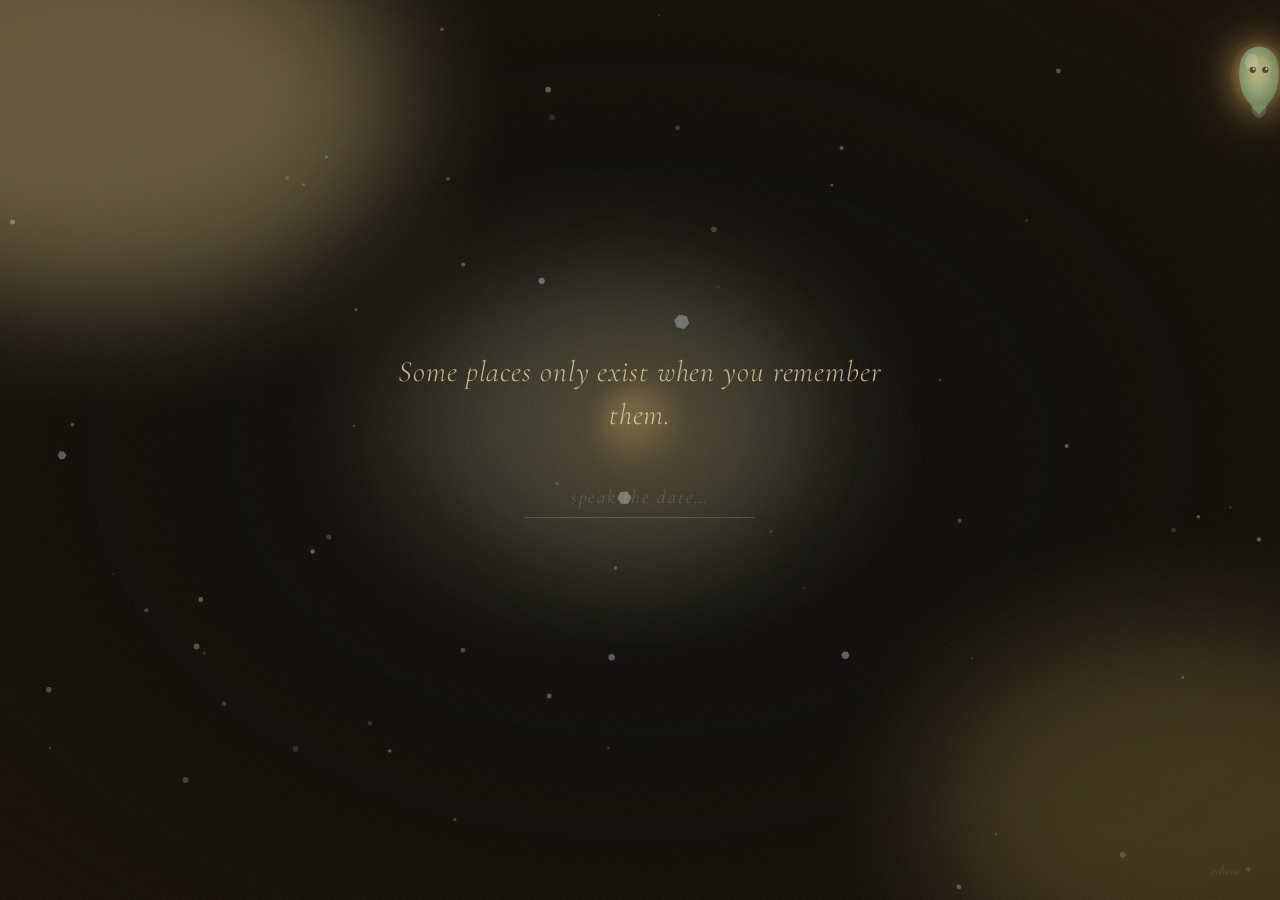
==== index.html @ b871f45c "Add files via upload" ====
<!DOCTYPE html>
<html lang="en">
<head>
  <meta charset="UTF-8">
  <meta name="viewport" content="width=device-width, initial-scale=1.0, viewport-fit=cover">
  <meta name="description" content="Echoes — A living memory gallery for two.">
  <title>Echoes</title>

  <link rel="preconnect" href="https://fonts.googleapis.com">
  <link rel="preconnect" href="https://fonts.gstatic.com" crossorigin>
  <link href="https://fonts.googleapis.com/css2?family=Cormorant+Garamond:ital,wght@0,300;0,400;1,300;1,400&family=DM+Mono:wght@300;400&family=Dancing+Script:wght@400;500&family=Lora:ital@0;1&display=swap" rel="stylesheet">

  <link rel="stylesheet" href="css/base.css">
  <link rel="stylesheet" href="css/animations.css">
  <link rel="stylesheet" href="css/ghost.css">
  <link rel="stylesheet" href="css/themes.css">

  <style>
    .gate-body { background: #0E0D0A; overflow: hidden; }

    /* ─── Central glow ─── */
    .gate-glow {
      position: fixed;
      width: 380px; height: 380px;
      left: 50%; top: 50%;
      transform: translate(-50%, -55%);
      border-radius: 50%;
      background: radial-gradient(
        circle,
        rgba(212, 165, 90, 0.15) 0%,
        rgba(143, 175, 142, 0.07) 45%,
        transparent 70%
      );
      filter: blur(32px);
      animation: gatePulse 4s ease-in-out infinite;
      pointer-events: none;
    }
    .gate-orb {
      position: fixed;
      width: 90px; height: 90px;
      left: 50%; top: 50%;
      transform: translate(-50%, -75%);
      border-radius: 50%;
      background: radial-gradient(
        circle at 40% 35%,
        rgba(245, 200, 120, 0.3),
        rgba(212, 165, 90, 0.1) 55%,
        transparent 75%
      );
      filter: blur(10px);
      animation: gatePulse 3s ease-in-out infinite;
      animation-delay: 0.6s;
      pointer-events: none;
    }

    /* ─── Layout ─── */
    .gate-main {
      position: relative;
      z-index: 10;
      display: flex;
      flex-direction: column;
      align-items: center;
      justify-content: center;
      min-height: 100vh;
      text-align: center;
      padding: 40px 32px;
      gap: 0;
    }

    /* ─── Return banner ─── */
    .return-banner {
      font-family: var(--font-mono);
      font-size: 10px;
      letter-spacing: 0.18em;
      text-transform: uppercase;
      color: rgba(143, 175, 142, 0.38);
      margin-bottom: 18px;
      animation: taglineFadeIn 2s ease 0.4s both;
    }

    /* ─── Tagline ─── */
    .gate-tagline {
      font-family: var(--font-display);
      font-size: clamp(1.05rem, 3.5vw, 1.85rem);
      font-weight: 300;
      font-style: italic;
      color: rgba(237, 217, 163, 0.8);
      letter-spacing: 0.02em;
      line-height: 1.45;
      max-width: 500px;
      animation: taglineFadeIn 2.2s cubic-bezier(0.25, 0.46, 0.45, 0.94) 0.7s both;
      text-shadow: 0 0 48px rgba(212, 165, 90, 0.18);
    }

    /* ─── Password input ─── */
    .gate-password-wrap {
      margin-top: 38px;
      display: flex;
      flex-direction: column;
      align-items: center;
      gap: 10px;
      animation: btnEnter 1.3s ease 1.9s both;
    }

    .gate-password {
      font-family: var(--font-display);
      font-size: clamp(1rem, 2.6vw, 1.2rem);
      font-style: italic;
      font-weight: 300;
      color: rgba(237, 217, 163, 0.85);
      background: transparent;
      border: none;
      border-bottom: 1px solid rgba(143, 175, 142, 0.28);
      outline: none;
      padding: 10px 6px 8px;
      width: 230px;
      text-align: center;
      letter-spacing: 0.18em;
      transition: border-color 0.4s ease;
      caret-color: rgba(212, 165, 90, 0.75);
    }
    .gate-password::placeholder {
      color: rgba(143, 175, 142, 0.35);
      font-style: italic;
      letter-spacing: 0.1em;
    }
    .gate-password:focus {
      border-bottom-color: rgba(143, 175, 142, 0.6);
    }
    .gate-password.is-error {
      border-bottom-color: rgba(190, 80, 80, 0.5);
      animation: inputShake 0.45s ease both;
    }

    .gate-wrong-msg {
      font-family: var(--font-ghost);
      font-size: 0.95rem;
      color: rgba(190, 90, 90, 0.72);
      opacity: 0;
      min-height: 1.4em;
      transition: opacity 0.35s ease;
      pointer-events: none;
      font-style: italic;
    }
    .gate-wrong-msg.is-visible { opacity: 1; }

    /* ─── Enter button ─── */
    .gate-enter {
      margin-top: 44px;
      font-family: var(--font-display);
      font-size: clamp(0.9rem, 2.2vw, 1.1rem);
      font-style: italic;
      font-weight: 300;
      color: rgba(143, 175, 142, 0.68);
      letter-spacing: 0.22em;
      text-transform: lowercase;
      background: none;
      border: 1px solid rgba(143, 175, 142, 0.18);
      cursor: none;
      padding: 14px 34px;
      border-radius: 50px;
      transition:
        color 0.4s ease,
        border-color 0.4s ease,
        background 0.4s ease,
        transform 0.4s cubic-bezier(0.175, 0.885, 0.32, 1.275),
        box-shadow 0.4s ease;
      animation: btnEnter 1.5s ease 2.1s both;
      position: relative;
      overflow: hidden;
    }
    .gate-enter::before {
      content: '';
      position: absolute;
      inset: 0;
      border-radius: inherit;
      background: radial-gradient(
        circle at var(--mx, 50%) var(--my, 50%),
        rgba(143, 175, 142, 0.1), transparent 70%
      );
      opacity: 0;
      transition: opacity 0.3s ease;
    }
    .gate-enter:hover::before { opacity: 1; }
    .gate-enter:hover {
      color: rgba(143, 175, 142, 0.92);
      border-color: rgba(143, 175, 142, 0.42);
      background: rgba(143, 175, 142, 0.06);
      transform: translateY(-3px) scale(1.03);
      box-shadow:
        0 8px 32px rgba(143, 175, 142, 0.1),
        0 0 0 1px rgba(143, 175, 142, 0.14);
    }
    .gate-enter:active { transform: translateY(-1px) scale(0.99); }

    /* ─── Gallery peek ghosts ─── */
    .gallery-peek {
      position: fixed;
      inset: 0;
      z-index: 3;
      pointer-events: none;
      opacity: 0;
      transition: opacity 0.9s ease;
    }
    .gallery-peek.is-visible { opacity: 1; }
    .peek-ghost {
      position: absolute;
      border-radius: 10px;
      background: rgba(251, 245, 230, 0.035);
      border: 1px solid rgba(255, 252, 245, 0.05);
      backdrop-filter: blur(3px);
      -webkit-backdrop-filter: blur(3px);
      animation: lumiFloat 7s ease-in-out infinite;
    }
    .peek-ghost:nth-child(1) { top:12vh; left:6vw;  width:100px; height:118px; animation-delay:0s; }
    .peek-ghost:nth-child(2) { top:52vh; left:72vw; width:138px; height:158px; animation-delay:-2s; }
    .peek-ghost:nth-child(3) { top:22vh; right:13vw; width:112px; height:128px; transform:rotate(3deg); animation-delay:-4s; }
    .peek-ghost:nth-child(4) { bottom:18vh; left:18vw; width:90px; height:106px; transform:rotate(-2deg); animation-delay:-1.2s; }
    .peek-ghost:nth-child(5) { top:40vh; left:40vw; width:125px; height:145px; animation-delay:-3s; }

    /* ─── Signature ─── */
    .gate-signature {
      position: fixed;
      bottom: max(22px, env(safe-area-inset-bottom));
      right: max(26px, env(safe-area-inset-right));
      font-family: var(--font-ghost);
      font-size: 0.82rem;
      color: rgba(143, 175, 142, 0.2);
      z-index: 10;
      pointer-events: none;
      animation: btnEnter 2s ease 3.5s both;
    }

    /* ─── Page flip ─── */
    .page-flip {
      position: fixed;
      inset: 0;
      z-index: 100;
      background: #F5EFE0;
      pointer-events: none;
      opacity: 0;
    }

    /* ─── Shake ─── */
    @keyframes inputShake {
      0%   { transform: translateX(0); }
      15%  { transform: translateX(-7px); }
      30%  { transform: translateX(6px); }
      45%  { transform: translateX(-5px); }
      60%  { transform: translateX(4px); }
      75%  { transform: translateX(-2px); }
      90%  { transform: translateX(2px); }
      100% { transform: translateX(0); }
    }
  </style>
</head>

<body class="gate-body no-select">

  <svg class="svg-filters" xmlns="http://www.w3.org/2000/svg">
    <defs>
      <filter id="wrinkle">
        <feTurbulence type="fractalNoise" baseFrequency="0.02 0.06" numOctaves="3" seed="5" result="noise"/>
        <feDisplacementMap in="SourceGraphic" in2="noise" scale="3" xChannelSelector="R" yChannelSelector="G"/>
      </filter>
    </defs>
  </svg>

  <div id="cursor"></div>
  <div class="grain-overlay" aria-hidden="true"></div>
  <div class="vignette"      aria-hidden="true"></div>

  <div class="fog-container" aria-hidden="true">
    <div class="fog fog-1"></div>
    <div class="fog fog-2"></div>
    <div class="fog fog-3"></div>
  </div>

  <div class="gallery-peek" id="galleryPeek" aria-hidden="true">
    <div class="peek-ghost"></div>
    <div class="peek-ghost"></div>
    <div class="peek-ghost"></div>
    <div class="peek-ghost"></div>
    <div class="peek-ghost"></div>
  </div>

  <div id="lumi-mount"></div>

  <main class="gate-main" role="main">
    <div class="gate-glow" aria-hidden="true"></div>
    <div class="gate-orb"  aria-hidden="true"></div>

    <div class="return-banner" id="returnBanner" style="display:none">you're back.</div>

    <h1 class="gate-tagline" id="gateTagline">
      Some places only exist when you remember them.
    </h1>

    <!-- Shown when NOT authenticated -->
    <div class="gate-password-wrap" id="passwordWrap" style="display:none">
      <input
        type="password"
        class="gate-password"
        id="passwordInput"
        placeholder="speak the date…"
        autocomplete="off"
        spellcheck="false"
        aria-label="Enter the shared password"
      >
      <div class="gate-wrong-msg" id="wrongMsg" aria-live="polite">that's not it.</div>
    </div>

    <!-- Shown when ALREADY authenticated -->
    <button class="gate-enter" id="enterBtn" aria-label="Enter the memory gallery" style="display:none">
      step inside
    </button>
  </main>

  <div class="gate-signature" aria-hidden="true">echoes ✦</div>
  <div class="page-flip" id="pageFlip" aria-hidden="true"></div>

  <script type="module">
    import { isAuthenticated, authenticate } from './js/auth.js';
    import { initCursor }                    from './js/cursor.js';
    import { initTheme }                     from './js/time-theme.js';
    import { initLumi, lumi }                from './js/lumi.js';
    import { initParticles }                 from './js/particles.js';
    import { DRIVE }                         from './js/drive.js';
    import { audioCtrl }                     from './js/audio.js';

    initCursor();
    initTheme();
    initParticles();

    const alreadyAuthed = isAuthenticated();
    const isReturn      = DRIVE.isReturnVisit();

    /* ─── Return visit copy ─── */
    if (isReturn) {
      const banner  = document.getElementById('returnBanner');
      const tagline = document.getElementById('gateTagline');
      if (banner)  banner.style.display = '';
      if (tagline) tagline.textContent   = 'This place kept your memories safe.';
    }

    DRIVE.checkMissedYou().then(missed => {
      if (missed) {
        const tagline = document.getElementById('gateTagline');
        if (tagline) tagline.textContent = 'You were away for a while. Welcome back.';
      }
    });

    /* ─── Lumi ─── */
    initLumi({
      container: document.getElementById('lumi-mount') || document.body,
      isGuest: false,
      isReturn,
      theme: document.body.getAttribute('data-theme') || 'evening'
    });

    /* ─── UI state ─── */
    const enterBtn     = document.getElementById('enterBtn');
    const passwordWrap = document.getElementById('passwordWrap');
    const passwordInput= document.getElementById('passwordInput');
    const wrongMsg     = document.getElementById('wrongMsg');
    const peekEl       = document.getElementById('galleryPeek');

    if (alreadyAuthed) {
      enterBtn.style.display = '';
      wireEnterButton();
    } else {
      passwordWrap.style.display = '';
      setTimeout(() => passwordInput?.focus(), 2300);
    }

    /* ─── Password submit ─── */
    passwordInput?.addEventListener('keydown', async e => {
      if (e.key !== 'Enter' || !passwordInput.value) return;
      e.preventDefault();

      const ok = await authenticate(passwordInput.value);

      if (ok) {
        lumi?.setState('excited');
        doFlip();
      } else {
        passwordInput.classList.remove('is-error');
        void passwordInput.offsetWidth;
        passwordInput.classList.add('is-error');
        passwordInput.value = '';
        wrongMsg.classList.add('is-visible');
        lumi?.setState('startled');
        setTimeout(() => {
          wrongMsg.classList.remove('is-visible');
          passwordInput.classList.remove('is-error');
          lumi?.setState('idle');
        }, 2400);
      }
    });

    /* ─── Enter button (already authed) ─── */
    function wireEnterButton() {
      enterBtn.addEventListener('mouseenter', () => {
        peekEl?.classList.add('is-visible');
        lumi?.setState('guiding');
      });
      enterBtn.addEventListener('mouseleave', () => {
        peekEl?.classList.remove('is-visible');
        lumi?.setState('idle');
      });
      enterBtn.addEventListener('mousemove', e => {
        const r  = enterBtn.getBoundingClientRect();
        enterBtn.style.setProperty('--mx', ((e.clientX - r.left) / r.width  * 100) + '%');
        enterBtn.style.setProperty('--my', ((e.clientY - r.top)  / r.height * 100) + '%');
      });
      enterBtn.addEventListener('click', () => {
        lumi?.setState('excited');
        doFlip();
      });
    }

    document.addEventListener('keydown', e => {
      if (alreadyAuthed && (e.key === 'Enter' || e.key === ' ')) {
        e.preventDefault();
        enterBtn.click();
      }
    });

    /* ─── Page-flip transition ─── */
    function doFlip() {
      DRIVE.markVisited();
      const flip = document.getElementById('pageFlip');
      if (flip) {
        flip.style.transition = 'opacity 0.5s ease';
        flip.style.opacity    = '1';
      }
      setTimeout(() => { window.location.href = 'gallery.html'; }, 480);
    }
  </script>
</body>
</html>
---- css/base.css ----
/* ===================================================
   ECHOES — base.css
   Design system: variables, resets, typography, global
   =================================================== */

@import url('https://fonts.googleapis.com/css2?family=Cormorant+Garamond:ital,wght@0,300;0,400;0,600;1,300;1,400;1,600&family=Lora:ital,wght@0,400;0,500;1,400;1,500&family=Dancing+Script:wght@400;600&family=DM+Mono:wght@300;400&family=Playfair+Display:ital,wght@1,400;1,600&display=swap');

/* ─── CSS Custom Properties ─── */
:root {
  /* Primary Palette */
  --sage:        #8FAF8E;
  --sage-light:  #C5D9C3;
  --sage-dark:   #5A7A59;
  --amber:       #D4A55A;
  --amber-light: #EDD9A3;
  --amber-glow:  #F5C87A;

  /* Atmospheric */
  --fog:         rgba(255, 252, 245, 0.6);
  --ink:         #2C2416;
  --ghost-glow:  rgba(200, 230, 200, 0.35);

  /* Backgrounds */
  --bg-main:     #F5EFE0;
  --bg-deep:     #1A1A14;
  --paper:       #FBF5E6;

  /* Typography scale */
  --font-display:    'Cormorant Garamond', Georgia, serif;
  --font-body:       'Lora', Georgia, serif;
  --font-ghost:      'Dancing Script', cursive;
  --font-mono:       'DM Mono', 'Courier New', monospace;
  --font-accent:     'Playfair Display', Georgia, serif;

  /* Spacing */
  --space-xs:  4px;
  --space-sm:  8px;
  --space-md:  16px;
  --space-lg:  24px;
  --space-xl:  40px;
  --space-2xl: 64px;

  /* Motion */
  --ease-soft:    cubic-bezier(0.25, 0.46, 0.45, 0.94);
  --ease-spring:  cubic-bezier(0.175, 0.885, 0.32, 1.275);
  --ease-ghost:   cubic-bezier(0.4, 0, 0.2, 1);
  --duration-fast: 0.2s;
  --duration-med:  0.5s;
  --duration-slow: 1.2s;

  /* Depth */
  --shadow-soft:  0 4px 24px rgba(44, 36, 22, 0.12);
  --shadow-card:  0 8px 40px rgba(44, 36, 22, 0.18);
  --shadow-deep:  0 20px 80px rgba(44, 36, 22, 0.35);

  /* Borders */
  --radius-sm:  6px;
  --radius-md:  12px;
  --radius-lg:  20px;
  --radius-xl:  32px;
  --radius-full: 9999px;

  /* Z-layers */
  --z-bg:       0;
  --z-cards:    10;
  --z-particles:15;
  --z-ui:       20;
  --z-lumi:     30;
  --z-modal:    40;
  --z-cursor:   9999;
}

/* ─── Resets ─── */
*, *::before, *::after {
  box-sizing: border-box;
  margin: 0;
  padding: 0;
}

html {
  font-size: 16px;
  -webkit-font-smoothing: antialiased;
  -moz-osx-font-smoothing: grayscale;
  text-rendering: optimizeLegibility;
  scroll-behavior: smooth;
}

body {
  font-family: var(--font-body);
  background-color: var(--bg-main);
  color: var(--ink);
  min-height: 100vh;
  cursor: none;
  position: relative;
}

/* overflow:hidden only on pages that don't need scrolling */
.gallery-body,
.gate-body { overflow: hidden; }

a {
  color: inherit;
  text-decoration: none;
}

button {
  font-family: inherit;
  cursor: none;
  border: none;
  background: none;
}

img, svg {
  max-width: 100%;
  display: block;
}

/* ─── Custom Cursor ─── */
#cursor {
  width: 20px;
  height: 20px;
  background: radial-gradient(circle, rgba(212, 165, 90, 0.7), rgba(212, 165, 90, 0.1) 60%, transparent);
  border-radius: 50%;
  position: fixed;
  top: 0; left: 0;
  pointer-events: none;
  z-index: var(--z-cursor);
  mix-blend-mode: multiply;
  /* transform driven entirely by cursor.js — no static value here */
  opacity: 0; /* starts hidden; JS reveals on first mousemove */
  transition: width 0.3s var(--ease-soft),
              height 0.3s var(--ease-soft),
              background 0.3s ease,
              opacity 0.2s ease;
  will-change: transform;
}

#cursor.cursor--hover {
  width: 36px;
  height: 36px;
  background: radial-gradient(circle, rgba(212, 165, 90, 0.9), rgba(212, 165, 90, 0.2) 60%, transparent);
}

#cursor.cursor--lumi {
  width: 28px;
  height: 28px;
  background: radial-gradient(circle, rgba(143, 175, 142, 0.8), rgba(143, 175, 142, 0.2) 60%, transparent);
  animation: cursorPulse 1.5s ease-in-out infinite;
}

#cursor.cursor--write {
  width: 4px;
  height: 28px;
  border-radius: 2px;
  background: rgba(44, 36, 22, 0.5);
  transform: translate(-50%, -85%) rotate(0deg);
}

/* ─── Grain Overlay ─── */
.grain-overlay {
  position: fixed;
  inset: -50%;
  width: 200%;
  height: 200%;
  z-index: calc(var(--z-cursor) - 1);
  pointer-events: none;
  opacity: 0.065;
  background-image: url("data:image/svg+xml,%3Csvg viewBox='0 0 200 200' xmlns='http://www.w3.org/2000/svg'%3E%3Cfilter id='noise'%3E%3CfeTurbulence type='fractalNoise' baseFrequency='0.85' numOctaves='4' stitchTiles='stitch'/%3E%3CfeColorMatrix type='saturate' values='0'/%3E%3C/filter%3E%3Crect width='100%25' height='100%25' filter='url(%23noise)'/%3E%3C/svg%3E");
  background-repeat: repeat;
  background-size: 200px 200px;
  animation: grainShift 0.4s steps(1) infinite;
}

/* ─── Vignette ─── */
.vignette {
  position: fixed;
  inset: 0;
  z-index: var(--z-ui) - 1;
  pointer-events: none;
  background: radial-gradient(
    ellipse at center,
    transparent 30%,
    rgba(20, 15, 5, 0.25) 70%,
    rgba(20, 15, 5, 0.55) 100%
  );
}

/* ─── Fog Elements ─── */
.fog-container {
  position: fixed;
  inset: 0;
  pointer-events: none;
  z-index: 1;
  overflow: hidden;
}

.fog {
  position: absolute;
  border-radius: 50%;
  filter: blur(60px);
  animation: fogDrift linear infinite;
  will-change: transform;
}

.fog-1 {
  width: 600px; height: 400px;
  background: rgba(245, 239, 224, 0.4);
  top: -100px; left: -200px;
  animation-duration: 35s;
  animation-delay: 0s;
}

.fog-2 {
  width: 500px; height: 350px;
  background: rgba(197, 217, 195, 0.25);
  bottom: -80px; right: -150px;
  animation-duration: 45s;
  animation-delay: -15s;
  animation-direction: reverse;
}

.fog-3 {
  width: 450px; height: 300px;
  background: rgba(237, 217, 163, 0.2);
  top: 30%; left: 30%;
  animation-duration: 55s;
  animation-delay: -25s;
}

/* ─── SVG Filter for Grain (embedded) ─── */
.svg-filters {
  position: absolute;
  width: 0;
  height: 0;
  overflow: hidden;
}

/* ─── Typography ─── */
h1, h2, h3 {
  font-family: var(--font-display);
  font-weight: 400;
  letter-spacing: 0.02em;
  line-height: 1.2;
}

.text-ghost {
  font-family: var(--font-ghost);
  font-weight: 400;
}

.text-mono {
  font-family: var(--font-mono);
  font-weight: 300;
  font-size: 0.8em;
  letter-spacing: 0.05em;
}

.text-accent {
  font-family: var(--font-accent);
  font-style: italic;
}

/* ─── Frosted Glass utility ─── */
.glass {
  background: rgba(251, 245, 230, 0.65);
  backdrop-filter: blur(16px) saturate(1.2);
  -webkit-backdrop-filter: blur(16px) saturate(1.2);
  -webkit-backdrop-filter: blur(16px) saturate(1.2);
  border: 1px solid rgba(255, 252, 245, 0.5);
}

.glass-dark {
  background: rgba(26, 26, 20, 0.65);
  backdrop-filter: blur(16px);
  -webkit-backdrop-filter: blur(16px);
  -webkit-backdrop-filter: blur(16px);
  border: 1px solid rgba(255, 252, 245, 0.1);
}

/* ─── Paper Texture Card ─── */
.paper-texture {
  background-color: var(--paper);
  background-image:
    url("data:image/svg+xml,%3Csvg xmlns='http://www.w3.org/2000/svg' width='300' height='300'%3E%3Cfilter id='paper'%3E%3CfeTurbulence type='fractalNoise' baseFrequency='0.04' numOctaves='5' seed='2' stitchTiles='stitch'/%3E%3CfeColorMatrix type='saturate' values='0'/%3E%3CfeBlend in='SourceGraphic' mode='multiply'/%3E%3C/filter%3E%3Crect width='100%25' height='100%25' filter='url(%23paper)' opacity='0.06'/%3E%3C/svg%3E");
}

/* ─── Scrollbar ─── */
::-webkit-scrollbar {
  width: 6px;
}
::-webkit-scrollbar-track {
  background: transparent;
}
::-webkit-scrollbar-thumb {
  background: rgba(143, 175, 142, 0.4);
  border-radius: 3px;
}

/* ─── Selection ─── */
::selection {
  background: rgba(212, 165, 90, 0.3);
  color: var(--ink);
}

/* ─── Focus ring ─── */
:focus-visible {
  outline: 2px solid var(--amber);
  outline-offset: 3px;
  border-radius: var(--radius-sm);
}

/* ─── Canvas layers ─── */
.particle-canvas {
  position: fixed;
  inset: 0;
  pointer-events: none;
  z-index: var(--z-particles);
}

/* ─── Page animation wrapper ─── */
.page-enter {
  animation: pageEnter var(--duration-slow) var(--ease-soft) forwards;
}

/* ─── Utility classes ─── */
.sr-only {
  position: absolute;
  width: 1px;
  height: 1px;
  padding: 0;
  margin: -1px;
  overflow: hidden;
  clip: rect(0,0,0,0);
  white-space: nowrap;
  border-width: 0;
}

.no-select {
  user-select: none;
  -webkit-user-select: none;
}

.pointer-none {
  pointer-events: none;
}
---- css/animations.css ----
/* ===================================================
   ECHOES — animations.css
   All keyframes, transitions, and motion design
   =================================================== */

/* ─── Grain Shift ─── */
@keyframes grainShift {
  0%   { transform: translate(0, 0); }
  10%  { transform: translate(-2%, -3%); }
  20%  { transform: translate(3%, 1%); }
  30%  { transform: translate(-1%, 4%); }
  40%  { transform: translate(2%, -2%); }
  50%  { transform: translate(-4%, 2%); }
  60%  { transform: translate(1%, -1%); }
  70%  { transform: translate(-3%, 3%); }
  80%  { transform: translate(4%, -4%); }
  90%  { transform: translate(-2%, 1%); }
  100% { transform: translate(0, 0); }
}

/* ─── Fog Drift ─── */
@keyframes fogDrift {
  0%   { transform: translate(0, 0) scale(1) rotate(0deg); }
  25%  { transform: translate(60px, 30px) scale(1.08) rotate(3deg); }
  50%  { transform: translate(120px, -20px) scale(1) rotate(-2deg); }
  75%  { transform: translate(40px, 50px) scale(1.05) rotate(2deg); }
  100% { transform: translate(0, 0) scale(1) rotate(0deg); }
}

/* ─── Lumi Float (idle) ─── */
@keyframes lumiFloat {
  0%, 100% { transform: translateY(0) rotate(-2deg) scaleY(1); }
  25%       { transform: translateY(-10px) rotate(1deg) scaleY(0.97); }
  50%       { transform: translateY(-14px) rotate(-1deg) scaleY(1.02); }
  75%       { transform: translateY(-6px) rotate(2deg) scaleY(0.99); }
}

/* ─── Lumi Spin (excited) ─── */
@keyframes lumiSpin {
  0%   { transform: rotate(0deg) scale(1); }
  50%  { transform: rotate(180deg) scale(1.2); }
  100% { transform: rotate(360deg) scale(1); }
}

/* ─── Lumi Bob (greeting) ─── */
@keyframes lumiBob {
  0%, 100% { transform: translateY(0); }
  30%       { transform: translateY(-18px); }
  60%       { transform: translateY(-8px); }
}

/* ─── Lumi Droop (melancholy) ─── */
@keyframes lumiDroop {
  0%, 100% { transform: translateY(0) rotate(0deg); }
  50%       { transform: translateY(8px) rotate(3deg); }
}

/* ─── Lumi Flinch (startled) ─── */
@keyframes lumiFlinch {
  0%   { transform: translate(0, 0) rotate(0deg); }
  20%  { transform: translate(-12px, -8px) rotate(-10deg); }
  40%  { transform: translate(8px, 4px) rotate(5deg); }
  60%  { transform: translate(-4px, -2px) rotate(-3deg); }
  100% { transform: translate(0, 0) rotate(0deg); }
}

/* ─── Lumi Tilt (curious) ─── */
@keyframes lumiTilt {
  0%, 100% { transform: rotate(0deg); }
  50%       { transform: rotate(15deg) translateY(-4px); }
}

/* ─── Lumi Sleep ─── */
@keyframes lumiSleep {
  0%, 100% { transform: scale(1) translateY(0); }
  50%       { transform: scale(0.94) translateY(4px); }
}

/* ─── Memory Card Drift (JS drives x/y, CSS provides smoothing) ─── */
.memory-card {
  transition: transform 0.4s var(--ease-ghost),
              opacity 0.6s ease,
              filter 0.4s ease;
}

/* ─── Memory Card Bob (hover) ─── */
@keyframes cardBob {
  0%, 100% { transform: translateY(0) rotate(var(--card-rot, 0deg)); }
  50%       { transform: translateY(-10px) rotate(var(--card-rot, 0deg)); }
}

/* ─── Memory Open Bloom ─── */
@keyframes memoryBloom {
  0%   { transform: scale(0.2); opacity: 0; border-radius: 50%; filter: blur(20px); }
  50%  { border-radius: 20px; filter: blur(4px); }
  70%  { transform: scale(1.04); opacity: 1; filter: blur(0); }
  100% { transform: scale(1); border-radius: 12px; }
}

@keyframes memoryClose {
  0%   { transform: scale(1); opacity: 1; }
  100% { transform: scale(0.2); opacity: 0; border-radius: 50%; filter: blur(20px); }
}

/* ─── Page Enter ─── */
@keyframes pageEnter {
  from {
    opacity: 0;
    transform: translateY(28px);
    filter: blur(8px);
  }
  to {
    opacity: 1;
    transform: translateY(0);
    filter: blur(0);
  }
}

/* ─── Page Flip ─── */
@keyframes pageFlipOut {
  0%   { transform: perspective(1200px) rotateY(0deg); opacity: 1; }
  100% { transform: perspective(1200px) rotateY(-90deg); opacity: 0; }
}

@keyframes pageFlipIn {
  0%   { transform: perspective(1200px) rotateY(90deg); opacity: 0; }
  100% { transform: perspective(1200px) rotateY(0deg); opacity: 1; }
}

/* ─── Speech Bubble Pop ─── */
@keyframes bubblePop {
  0%   { transform: scale(0) translateY(10px); opacity: 0; }
  65%  { transform: scale(1.06) translateY(-3px); opacity: 1; }
  100% { transform: scale(1) translateY(0); opacity: 1; }
}

@keyframes bubbleFade {
  0%   { opacity: 1; transform: scale(1) translateY(0); }
  100% { opacity: 0; transform: scale(0.9) translateY(-8px); }
}

/* ─── Tagline Fade In ─── */
@keyframes taglineFadeIn {
  from { opacity: 0; transform: translateY(16px); letter-spacing: 0.15em; }
  to   { opacity: 1; transform: translateY(0);    letter-spacing: 0.03em; }
}

/* ─── Gate Glow Pulse ─── */
@keyframes gatePulse {
  0%, 100% { opacity: 0.5; transform: scale(1); }
  50%       { opacity: 0.85; transform: scale(1.08); }
}

/* ─── Button Enter ─── */
@keyframes btnEnter {
  from { opacity: 0; transform: translateY(12px); }
  to   { opacity: 1; transform: translateY(0); }
}

/* ─── ZZZ particles ─── */
@keyframes zzz {
  0%   { transform: translateY(0) translateX(0) rotate(0deg); opacity: 0.8; }
  100% { transform: translateY(-30px) translateX(10px) rotate(15deg); opacity: 0; }
}

/* ─── Sparkle trail ─── */
@keyframes sparkle {
  0%   { transform: scale(0) rotate(0deg); opacity: 1; }
  50%  { transform: scale(1.2) rotate(180deg); opacity: 0.8; }
  100% { transform: scale(0) rotate(360deg); opacity: 0; }
}

/* ─── Wax Seal ─── */
@keyframes waxSeal {
  0%   { transform: scale(1.5) rotate(-10deg); opacity: 0; }
  60%  { transform: scale(0.95) rotate(2deg); opacity: 1; }
  80%  { transform: scale(1.02) rotate(-1deg); }
  100% { transform: scale(1) rotate(0deg); opacity: 1; }
}

/* ─── Bloom Reveal (gallery peek on hover) ─── */
@keyframes peekReveal {
  from { opacity: 0; filter: blur(12px); }
  to   { opacity: 0.4; filter: blur(6px); }
}

/* ─── Cursor pulse ─── */
@keyframes cursorPulse {
  0%, 100% { transform: translate(-50%, -50%) scale(1); }
  50%       { transform: translate(-50%, -50%) scale(1.3); }
}

/* ─── Progress line ─── */
@keyframes progressGrow {
  from { width: 0; }
  to   { width: 100%; }
}

/* ─── Gold flash (milestone) ─── */
@keyframes goldFlash {
  0%   { filter: brightness(1) saturate(1); }
  30%  { filter: brightness(1.4) saturate(2) sepia(0.5); }
  60%  { filter: brightness(1.2) saturate(1.5); }
  100% { filter: brightness(1) saturate(1); }
}

/* ─── Tear drop (lumi cries) ─── */
@keyframes tearDrop {
  0%   { transform: translateY(0) scaleY(0); opacity: 1; }
  100% { transform: translateY(40px) scaleY(1.5); opacity: 0; }
}

/* ─── Modal backdrop ─── */
@keyframes backdropFadeIn {
  from { opacity: 0; backdrop-filter: blur(0); }
  to   { opacity: 1; backdrop-filter: blur(8px); }
}

/* ─── Vinyl spin ─── */
@keyframes vinylSpin {
  from { transform: rotate(0deg); }
  to   { transform: rotate(360deg); }
}

/* ─── Polaroid appear ─── */
@keyframes polaroidDrop {
  0%   { transform: translateY(-20px) rotate(var(--card-rot, 3deg)) scale(0.9); opacity: 0; }
  70%  { transform: translateY(4px) rotate(var(--card-rot, 3deg)) scale(1.02); }
  100% { transform: translateY(0) rotate(var(--card-rot, 3deg)) scale(1); opacity: 1; }
}

/* ─── Waveform pulse ─── */
@keyframes waveformPulse {
  0%, 100% { transform: scaleY(1); }
  50%       { transform: scaleY(1.4); }
}

/* ─── "I missed you" splash ─── */
@keyframes missedYou {
  0%   { transform: scale(0.8) translateY(20px); opacity: 0; }
  60%  { transform: scale(1.02) translateY(-4px); opacity: 1; }
  100% { transform: scale(1) translateY(0); opacity: 1; }
}

/* ─── Stars twinkle (witching hour) ─── */
@keyframes twinkle {
  0%, 100% { opacity: 0.2; transform: scale(0.8); }
  50%       { opacity: 1; transform: scale(1.2); }
}
---- css/ghost.css ----
/* ===================================================
   ECHOES — ghost.css
   Lumi the Ghost NPC — all visual states & speech
   =================================================== */

/* ─── Lumi Container ─── */
#lumi {
  position: fixed;
  z-index: var(--z-lumi);
  pointer-events: all;
  cursor: none;
  width: 72px;
  height: 90px;
  will-change: transform;
  transition: filter 0.8s ease;
  top: max(20px, env(safe-area-inset-top));
  right: max(30px, env(safe-area-inset-right));
}

#lumi svg {
  width: 100%;
  height: 100%;
  filter: drop-shadow(0 0 14px rgba(200, 230, 200, 0.75))
          drop-shadow(0 0 28px rgba(200, 230, 200, 0.35));
  transition: filter 0.6s ease;
}

/* ─── Hover interaction ─── */
#lumi:hover svg {
  filter: drop-shadow(0 0 20px rgba(200, 230, 200, 0.95))
          drop-shadow(0 0 40px rgba(200, 230, 200, 0.5))
          drop-shadow(0 0 60px rgba(212, 165, 90, 0.3));
}

/* ─── Lumi States ─── */

/* Idle — gentle figure-8 float */
#lumi.lumi--idle .lumi-body {
  animation: lumiFloat 4.5s var(--ease-soft) infinite;
  transform-origin: center bottom;
}

/* Curious — tilts toward hovered memory */
#lumi.lumi--curious .lumi-body {
  animation: lumiTilt 2.5s ease-in-out infinite;
  transform-origin: bottom center;
}

/* Excited — spins, sparkles */
#lumi.lumi--excited .lumi-body {
  animation: lumiSpin 0.8s var(--ease-spring) 1,
             lumiFloat 3s var(--ease-soft) 0.8s infinite;
}

/* Melancholy — droops, dims */
#lumi.lumi--melancholy .lumi-body {
  animation: lumiDroop 3.5s ease-in-out infinite;
}

#lumi.lumi--melancholy svg {
  filter: drop-shadow(0 0 8px rgba(150, 180, 150, 0.4))
          drop-shadow(0 0 16px rgba(150, 180, 150, 0.2))
          brightness(0.75);
}

/* Watching — barely moves */
#lumi.lumi--watching .lumi-body {
  animation: lumiFloat 8s var(--ease-soft) infinite;
  opacity: 0.85;
}

/* Sleeping — curled, eyes closed, zzz */
#lumi.lumi--sleeping .lumi-body {
  animation: lumiSleep 2.8s ease-in-out infinite;
  transform-origin: center bottom;
}

#lumi.lumi--sleeping svg {
  filter: drop-shadow(0 0 6px rgba(200, 230, 200, 0.3))
          brightness(0.6);
}

/* Greeting — bobs toward user */
#lumi.lumi--greeting .lumi-body {
  animation: lumiBob 1.2s var(--ease-spring) 2,
             lumiFloat 4s var(--ease-soft) 2.4s infinite;
}

/* Startled — quick flinch */
#lumi.lumi--startled .lumi-body {
  animation: lumiFlinch 0.5s var(--ease-spring) 1;
}

/* Guiding — drifts toward button */
#lumi.lumi--guiding .lumi-body {
  animation: lumiFloat 4s var(--ease-soft) infinite;
}

#lumi.lumi--guiding svg {
  filter: drop-shadow(0 0 18px rgba(200, 230, 200, 0.85))
          drop-shadow(0 0 36px rgba(212, 165, 90, 0.4));
}

/* Guest mode */
#lumi.lumi--guest svg {
  filter: drop-shadow(0 0 14px rgba(200, 230, 200, 0.65))
          drop-shadow(0 0 28px rgba(200, 230, 200, 0.3))
          saturate(0.8);
}

/* ─── Lumi Body parts (SVG classes) ─── */
.lumi-body {
  transform-origin: center;
}

.lumi-eyes .lumi-eye {
  transition: transform 0.3s ease, opacity 0.3s ease;
}

/* Sleeping eyes — closed */
#lumi.lumi--sleeping .lumi-eye {
  transform: scaleY(0.1);
  transform-origin: center;
}

/* Excited eyes — wide */
#lumi.lumi--excited .lumi-eye {
  transform: scale(1.3);
  transform-origin: center;
}

/* Melancholy eyes — half-closed */
#lumi.lumi--melancholy .lumi-eye {
  transform: scaleY(0.6) translateY(1px);
  transform-origin: center;
}

/* ─── Lumi Aura ─── */
.lumi-aura {
  position: absolute;
  inset: -20px;
  border-radius: 50%;
  background: radial-gradient(circle, rgba(200, 230, 200, 0.15), transparent 70%);
  pointer-events: none;
  animation: gatePulse 3s ease-in-out infinite;
}

/* ─── Lumi Trail Particles ─── */
.lumi-trail-particle {
  position: fixed;
  border-radius: 50%;
  pointer-events: none;
  z-index: var(--z-lumi) - 1;
  animation: sparkle 1.5s ease-out forwards;
  will-change: transform, opacity;
}

/* ─── ZZZ Bubbles (sleep) ─── */
.lumi-zzz {
  position: absolute;
  font-family: var(--font-ghost);
  font-size: 14px;
  color: rgba(143, 175, 142, 0.7);
  pointer-events: none;
  animation: zzz 2s ease-out infinite;
}

.lumi-zzz:nth-child(2) { animation-delay: 0.7s; font-size: 11px; }
.lumi-zzz:nth-child(3) { animation-delay: 1.4s; font-size: 9px; }

/* ─── Speech Bubble ─── */
.speech-bubble {
  position: fixed;
  z-index: calc(var(--z-lumi) + 1);
  max-width: 180px;
  padding: 10px 14px;
  border-radius: 16px 16px 16px 4px;
  background: rgba(251, 245, 230, 0.92);
  backdrop-filter: blur(12px);
  -webkit-backdrop-filter: blur(12px);
  -webkit-backdrop-filter: blur(12px);
  border: 1px solid rgba(212, 165, 90, 0.35);
  box-shadow: 0 4px 20px rgba(44, 36, 22, 0.12),
              0 0 0 1px rgba(255, 252, 245, 0.8) inset;
  pointer-events: none;
  transform-origin: bottom left;
}

.speech-bubble p {
  font-family: var(--font-ghost);
  font-size: 15px;
  line-height: 1.4;
  color: var(--ink);
  font-style: italic;
  letter-spacing: 0.02em;
}

/* Bubble tail */
.speech-bubble::after {
  content: '';
  position: absolute;
  bottom: -7px;
  left: 16px;
  width: 12px;
  height: 12px;
  background: rgba(251, 245, 230, 0.92);
  border-right: 1px solid rgba(212, 165, 90, 0.35);
  border-bottom: 1px solid rgba(212, 165, 90, 0.35);
  transform: rotate(45deg);
  clip-path: polygon(0 0, 100% 100%, 100% 0);
}

.speech-bubble.bubble--enter {
  animation: bubblePop 0.4s var(--ease-spring) forwards;
}

.speech-bubble.bubble--exit {
  animation: bubbleFade 0.4s ease forwards;
}

/* ─── Lumi Sparkle Ring (excited) ─── */
.lumi-sparkle {
  position: absolute;
  width: 6px;
  height: 6px;
  border-radius: 50%;
  pointer-events: none;
  animation: sparkle 1.2s ease-out forwards;
}

/* ─── Tear drops (sad) ─── */
.lumi-tear {
  position: absolute;
  width: 4px;
  height: 8px;
  border-radius: 50% 50% 60% 60%;
  background: rgba(150, 190, 200, 0.7);
  pointer-events: none;
  animation: tearDrop 1s ease-in forwards;
}

/* ─── Question mark bubble ─── */
.lumi-question {
  position: absolute;
  top: -24px;
  right: -8px;
  font-family: var(--font-display);
  font-size: 20px;
  color: rgba(212, 165, 90, 0.8);
  animation: lumiBob 1.5s ease-in-out infinite;
}

/* ─── Lumi in entry gate (smaller, watching) ─── */
.gate-lumi {
  position: fixed;
  top: 20px;
  right: 24px;
  width: 54px;
  height: 68px;
  z-index: var(--z-lumi);
  opacity: 0.65;
  transition: opacity 0.8s ease;
}

.gate-lumi:hover {
  opacity: 1;
}

/* ─── Lumi on create page (watching textarea) ─── */
.create-lumi {
  position: fixed;
  top: 80px;
  right: 24px;
  width: 60px;
  height: 75px;
  z-index: var(--z-lumi);
  transition: right 0.8s var(--ease-ghost);
}

/* ─── Responsive ─── */
@media (max-width: 768px) {
  #lumi {
    width: 54px;
    height: 68px;
    top: 12px;
    right: 16px;
  }

  .speech-bubble {
    max-width: 150px;
    font-size: 13px;
  }
}
---- css/themes.css ----
/* ===================================================
   ECHOES — themes.css
   Time-of-day theme overrides
   Applied dynamically via JS to <body> data-theme
   =================================================== */

/* ─── Golden Hour (5am–9am) ─── */
[data-theme="golden-hour"] {
  --bg-main:    #F5E8C8;
  --paper:      #FDF3DC;
  --amber:      #E8A832;
  --amber-glow: #FFD060;
  --sage:       #9ABF8E;
  --fog:        rgba(255, 240, 210, 0.55);
}

[data-theme="golden-hour"] .fog-1 {
  background: rgba(255, 220, 150, 0.35);
}

[data-theme="golden-hour"] .fog-2 {
  background: rgba(245, 200, 100, 0.2);
}

[data-theme="golden-hour"] .vignette {
  background: radial-gradient(
    ellipse at center,
    transparent 30%,
    rgba(30, 18, 5, 0.2) 70%,
    rgba(30, 18, 5, 0.45) 100%
  );
}

[data-theme="golden-hour"] #lumi svg {
  filter: drop-shadow(0 0 16px rgba(255, 200, 100, 0.8))
          drop-shadow(0 0 32px rgba(255, 200, 100, 0.4));
}

/* ─── Afternoon (9am–5pm) ─── */
[data-theme="afternoon"] {
  --bg-main:    #EDF2E0;
  --paper:      #F5F8ED;
  --sage:       #7DAF7C;
  --sage-light: #B8D4B6;
  --amber:      #C8963C;
}

[data-theme="afternoon"] .fog-1 {
  background: rgba(200, 225, 195, 0.3);
}

[data-theme="afternoon"] .fog-2 {
  background: rgba(220, 240, 215, 0.2);
}

[data-theme="afternoon"] .vignette {
  background: radial-gradient(
    ellipse at center,
    transparent 40%,
    rgba(20, 30, 10, 0.15) 75%,
    rgba(20, 30, 10, 0.35) 100%
  );
}

/* ─── Dusk (5pm–8pm) ─── */
[data-theme="dusk"] {
  --bg-main:    #E8D8EF;
  --paper:      #F3EBF8;
  --amber:      #E09650;
  --amber-glow: #F5AF70;
  --sage:       #7A8FA0;
  --ink:        #251828;
}

[data-theme="dusk"] .fog-1 {
  background: rgba(180, 140, 200, 0.3);
}

[data-theme="dusk"] .fog-2 {
  background: rgba(220, 150, 100, 0.25);
}

[data-theme="dusk"] .fog-3 {
  background: rgba(140, 100, 180, 0.2);
}

[data-theme="dusk"] .vignette {
  background: radial-gradient(
    ellipse at center,
    transparent 25%,
    rgba(30, 15, 35, 0.3) 65%,
    rgba(30, 15, 35, 0.6) 100%
  );
}

[data-theme="dusk"] #lumi svg {
  filter: drop-shadow(0 0 16px rgba(180, 150, 220, 0.7))
          drop-shadow(0 0 32px rgba(212, 140, 80, 0.4));
}

/* ─── Evening (8pm–12am) ─── */
[data-theme="evening"] {
  --bg-main:    #1E1B2E;
  --bg-deep:    #0F0E18;
  --paper:      #252235;
  --amber:      #D4A040;
  --amber-glow: #F0C060;
  --sage:       #7AAF8A;
  --ink:        #E8E0D0;
  --fog:        rgba(30, 25, 45, 0.5);
}

[data-theme="evening"] body {
  background-color: #1E1B2E;
  color: #E8E0D0;
}

[data-theme="evening"] .fog-1 {
  background: rgba(80, 60, 120, 0.3);
}

[data-theme="evening"] .fog-2 {
  background: rgba(60, 100, 80, 0.2);
}

[data-theme="evening"] .fog-3 {
  background: rgba(100, 80, 50, 0.2);
}

[data-theme="evening"] .vignette {
  background: radial-gradient(
    ellipse at center,
    transparent 20%,
    rgba(10, 8, 20, 0.4) 60%,
    rgba(10, 8, 20, 0.75) 100%
  );
}

[data-theme="evening"] .glass {
  background: rgba(37, 34, 53, 0.75);
  border-color: rgba(255, 252, 245, 0.12);
}

[data-theme="evening"] .speech-bubble {
  background: rgba(37, 34, 53, 0.92);
  border-color: rgba(212, 160, 64, 0.4);
}

[data-theme="evening"] .speech-bubble p {
  color: #E8E0D0;
}

[data-theme="evening"] .speech-bubble::after {
  background: rgba(37, 34, 53, 0.92);
  border-color: rgba(212, 160, 64, 0.4);
}

/* ─── Witching Hour (12am–5am) ─── */
[data-theme="witching"] {
  --bg-main:    #0A090F;
  --bg-deep:    #050408;
  --paper:      #12111A;
  --amber:      #C89030;
  --amber-glow: #E8B040;
  --amber-light:#3A2B15;
  --sage:       #60956E;
  --sage-light: #2A4530;
  --ink:        #F0E8D5;
  --fog:        rgba(15, 12, 25, 0.5);
}

[data-theme="witching"] body {
  background-color: #0A090F;
  color: #F0E8D5;
}

[data-theme="witching"] .grain-overlay {
  opacity: 0.1;
}

[data-theme="witching"] .fog-1 {
  background: rgba(30, 20, 60, 0.4);
}

[data-theme="witching"] .fog-2 {
  background: rgba(20, 40, 30, 0.3);
}

[data-theme="witching"] .fog-3 {
  background: rgba(40, 25, 10, 0.25);
}

[data-theme="witching"] .vignette {
  background: radial-gradient(
    ellipse at center,
    transparent 15%,
    rgba(5, 3, 12, 0.5) 55%,
    rgba(5, 3, 12, 0.9) 100%
  );
}

[data-theme="witching"] #lumi svg {
  filter: drop-shadow(0 0 20px rgba(180, 230, 190, 0.9))
          drop-shadow(0 0 50px rgba(180, 230, 190, 0.5))
          drop-shadow(0 0 80px rgba(180, 230, 190, 0.2));
}

[data-theme="witching"] .glass {
  background: rgba(18, 17, 26, 0.8);
  border-color: rgba(255, 252, 245, 0.08);
}

[data-theme="witching"] .speech-bubble {
  background: rgba(18, 17, 26, 0.95);
  border-color: rgba(200, 144, 48, 0.4);
}

[data-theme="witching"] .speech-bubble p {
  color: #F0E8D5;
}

[data-theme="witching"] .speech-bubble::after {
  background: rgba(18, 17, 26, 0.95);
  border-color: rgba(200, 144, 48, 0.4);
}

/* Stars (witching hour only) */
[data-theme="witching"] .stars-layer {
  display: block;
}

.stars-layer {
  display: none;
  position: fixed;
  inset: 0;
  pointer-events: none;
  z-index: 2;
}

.star {
  position: absolute;
  border-radius: 50%;
  background: rgba(240, 232, 213, 0.8);
  animation: twinkle linear infinite;
}

/* ─── Theme transition ─── */
body {
  transition:
    background-color 2s ease,
    color 1s ease;
}

.fog {
  transition: background 2s ease;
}

/* ─── Theme status indicator ─── */
.theme-badge {
  position: fixed;
  bottom: 80px;
  right: 20px;
  font-family: var(--font-mono);
  font-size: 10px;
  color: rgba(143, 175, 142, 0.5);
  letter-spacing: 0.1em;
  text-transform: uppercase;
  pointer-events: none;
  z-index: var(--z-ui);
}
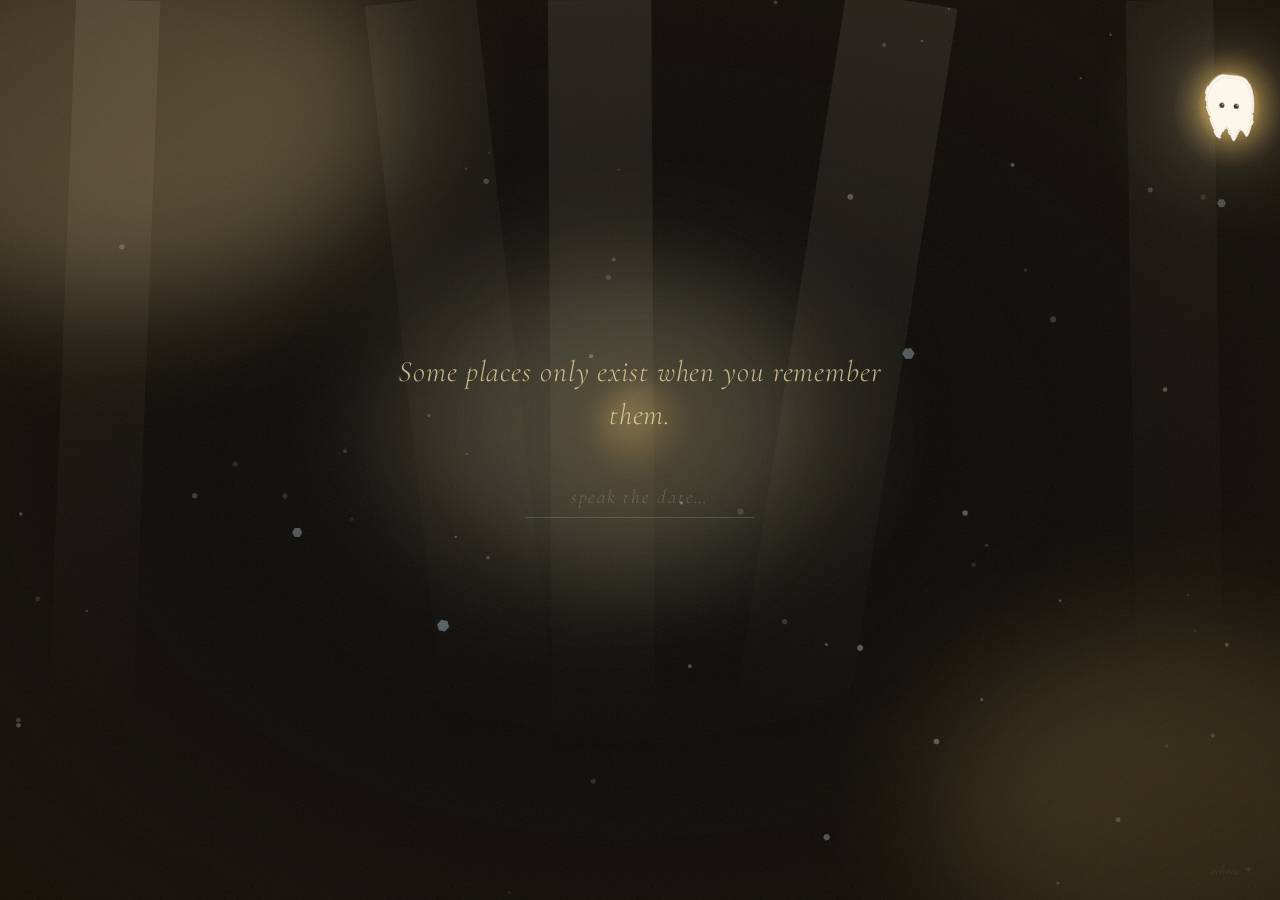
==== commit 3442fd97: "Add files via upload" ====
--- a/index.html
+++ b/index.html
@@ -438,4 +438,4 @@
     }
   </script>
 </body>
-</html>
+</html>
--- a/css/base.css
+++ b/css/base.css
@@ -25,10 +25,23 @@
   --bg-deep:     #1A1A14;
   --paper:       #FBF5E6;
 
+  /* Lumi palette — stitched-fabric keepsake, not glossy vector.
+     Body stays this warm cream across every time-of-day theme (it's her
+     identity color); only the glow/stitch tones shift per theme — see
+     the [data-theme] overrides in themes.css. */
+  --lumi-body:         #FFF8ED; /* warm moonlight — base fill */
+  --lumi-body-sad:     #DDEBFF; /* faint cool tint during melancholy memories */
+  --lumi-glow-1:       #FFF3B8; /* primary halo */
+  --lumi-glow-2:       #DFF6FF; /* cool accent moments */
+  --lumi-glow-memory:  #FFE8A3; /* important-memory / Bloom / Celestial gold */
+  --lumi-stitch:       #7C8B5E; /* sparse olive inner stitch line only */
+  --lumi-outline:      rgba(70, 58, 44, 0.4); /* warm charcoal, never pure black */
+
   /* Typography scale */
   --font-display:    'Cormorant Garamond', Georgia, serif;
   --font-body:       'Lora', Georgia, serif;
   --font-ghost:      'Dancing Script', cursive;
+  --font-lumi-speech:'Cormorant Garamond', Georgia, serif; /* Lumi's own speech-bubble face — legible italic, not Dancing Script */
   --font-mono:       'DM Mono', 'Courier New', monospace;
   --font-accent:     'Playfair Display', Georgia, serif;
 
@@ -65,6 +78,7 @@
   --z-cards:    10;
   --z-particles:15;
   --z-ui:       20;
+  --z-lumi-fx:  29;
   --z-lumi:     30;
   --z-modal:    40;
   --z-cursor:   9999;
@@ -88,9 +102,12 @@
 body {
   font-family: var(--font-body);
   background-color: var(--bg-main);
+  background-image: var(--theme-bg-image, none);
+  background-size: cover;
+  background-position: center;
   color: var(--ink);
   min-height: 100vh;
-  cursor: none;
+  cursor: auto;
   position: relative;
 }
 
@@ -105,7 +122,7 @@
 
 button {
   font-family: inherit;
-  cursor: none;
+  cursor: auto;
   border: none;
   background: none;
 }
@@ -113,47 +130,6 @@
 img, svg {
   max-width: 100%;
   display: block;
-}
-
-/* ─── Custom Cursor ─── */
-#cursor {
-  width: 20px;
-  height: 20px;
-  background: radial-gradient(circle, rgba(212, 165, 90, 0.7), rgba(212, 165, 90, 0.1) 60%, transparent);
-  border-radius: 50%;
-  position: fixed;
-  top: 0; left: 0;
-  pointer-events: none;
-  z-index: var(--z-cursor);
-  mix-blend-mode: multiply;
-  /* transform driven entirely by cursor.js — no static value here */
-  opacity: 0; /* starts hidden; JS reveals on first mousemove */
-  transition: width 0.3s var(--ease-soft),
-              height 0.3s var(--ease-soft),
-              background 0.3s ease,
-              opacity 0.2s ease;
-  will-change: transform;
-}
-
-#cursor.cursor--hover {
-  width: 36px;
-  height: 36px;
-  background: radial-gradient(circle, rgba(212, 165, 90, 0.9), rgba(212, 165, 90, 0.2) 60%, transparent);
-}
-
-#cursor.cursor--lumi {
-  width: 28px;
-  height: 28px;
-  background: radial-gradient(circle, rgba(143, 175, 142, 0.8), rgba(143, 175, 142, 0.2) 60%, transparent);
-  animation: cursorPulse 1.5s ease-in-out infinite;
-}
-
-#cursor.cursor--write {
-  width: 4px;
-  height: 28px;
-  border-radius: 2px;
-  background: rgba(44, 36, 22, 0.5);
-  transform: translate(-50%, -85%) rotate(0deg);
 }
 
 /* ─── Grain Overlay ─── */
@@ -175,7 +151,7 @@
 .vignette {
   position: fixed;
   inset: 0;
-  z-index: var(--z-ui) - 1;
+  z-index: calc(var(--z-ui) - 1);
   pointer-events: none;
   background: radial-gradient(
     ellipse at center,
@@ -342,4 +318,4 @@
 
 .pointer-none {
   pointer-events: none;
-}
+}
--- a/css/animations.css
+++ b/css/animations.css
@@ -27,6 +27,45 @@
   100% { transform: translate(0, 0) scale(1) rotate(0deg); }
 }
 
+/* ─── Scene Wash Drift (gallery background, per-layer) ───
+   Three distinct organic paths — used across all themes rather than
+   swapped per theme, since the *shape* of each wash (set by
+   --scene-wash-* in themes.css) is what carries the scene's identity;
+   these drifts just keep the composition breathing instead of static.
+   Each layer moves on its own axis and timing so the three washes
+   never fall into visible lockstep. */
+
+/* Layer 1 — broad, slow, low-amplitude horizontal-biased drift.
+   Suits large top/left washes (golden-hour horizon arc, afternoon
+   dapple, witching corner nebula). */
+@keyframes sceneDrift1 {
+  0%   { transform: translate(0, 0) scale(1); }
+  20%  { transform: translate(4vw, 2vh) scale(1.05); }
+  45%  { transform: translate(7vw, -3vh) scale(0.97); }
+  70%  { transform: translate(2vw, 4vh) scale(1.03); }
+  100% { transform: translate(0, 0) scale(1); }
+}
+
+/* Layer 2 — tighter, faster, slightly rotational. Suits smaller
+   secondary washes (dusk violet corner, evening candle bloom). */
+@keyframes sceneDrift2 {
+  0%   { transform: translate(0, 0) rotate(0deg) scale(1); }
+  30%  { transform: translate(-3vw, -3vh) rotate(2deg) scale(1.06); }
+  55%  { transform: translate(-5vw, 1vh) rotate(-1.5deg) scale(0.96); }
+  80%  { transform: translate(-1vw, 3vh) rotate(1deg) scale(1.02); }
+  100% { transform: translate(0, 0) rotate(0deg) scale(1); }
+}
+
+/* Layer 3 — smallest amplitude, near-stationary pulse-drift. Suits
+   central/anchoring washes (dusk meeting-point blend, evening's
+   secondary candle glow, witching's low warm pool). */
+@keyframes sceneDrift3 {
+  0%   { transform: translate(0, 0) scale(1); }
+  35%  { transform: translate(1.5vw, -1.5vh) scale(1.08); }
+  65%  { transform: translate(-1.5vw, 1vh) scale(0.94); }
+  100% { transform: translate(0, 0) scale(1); }
+}
+
 /* ─── Lumi Float (idle) ─── */
 @keyframes lumiFloat {
   0%, 100% { transform: translateY(0) rotate(-2deg) scaleY(1); }
@@ -64,16 +103,30 @@
   100% { transform: translate(0, 0) rotate(0deg); }
 }
 
-/* ─── Lumi Tilt (curious) ─── */
+/* ─── Lumi Tilt (curious / one-shot tilt micro-behavior) ─── */
 @keyframes lumiTilt {
   0%, 100% { transform: rotate(0deg); }
   50%       { transform: rotate(15deg) translateY(-4px); }
 }
 
-/* ─── Lumi Sleep ─── */
+/* ─── Lumi Sleep (full sleep state / brief-doze micro-behavior) ─── */
 @keyframes lumiSleep {
   0%, 100% { transform: scale(1) translateY(0); }
   50%       { transform: scale(0.94) translateY(4px); }
+}
+
+/* ─── Lumi Shimmer (idle micro-behavior) ─── */
+@keyframes lumiShimmer {
+  0%, 100% { opacity: 1;    filter: brightness(1); }
+  50%       { opacity: 0.85; filter: brightness(1.25) saturate(1.1); }
+}
+
+/* ─── Lumi Look Around (idle micro-behavior, targets .lumi-eyes) ─── */
+@keyframes lumiLookAround {
+  0%, 100% { transform: translateX(0); }
+  25%       { transform: translateX(-2px); }
+  50%       { transform: translateX(0); }
+  75%       { transform: translateX(2px); }
 }
 
 /* ─── Memory Card Drift (JS drives x/y, CSS provides smoothing) ─── */
@@ -87,6 +140,20 @@
 @keyframes cardBob {
   0%, 100% { transform: translateY(0) rotate(var(--card-rot, 0deg)); }
   50%       { transform: translateY(-10px) rotate(var(--card-rot, 0deg)); }
+}
+
+/* ─── Card sway when Lumi passes nearby (see .card-inner in gallery.css) ─── */
+@keyframes cardLumiSway {
+  0%   { transform: translateY(0) rotate(0deg); }
+  30%  { transform: translateY(-4px) rotate(1.4deg); }
+  60%  { transform: translateY(2px) rotate(-0.9deg); }
+  100% { transform: translateY(0) rotate(0deg); }
+}
+
+/* ─── Memory pulse when Lumi pauses near a card ─── */
+@keyframes cardLumiPulse {
+  0%, 100% { box-shadow: var(--shadow-card); }
+  50%       { box-shadow: var(--shadow-card), 0 0 40px rgba(212, 165, 90, 0.35); }
 }
 
 /* ─── Memory Open Bloom ─── */
@@ -184,12 +251,6 @@
   to   { opacity: 0.4; filter: blur(6px); }
 }
 
-/* ─── Cursor pulse ─── */
-@keyframes cursorPulse {
-  0%, 100% { transform: translate(-50%, -50%) scale(1); }
-  50%       { transform: translate(-50%, -50%) scale(1.3); }
-}
-
 /* ─── Progress line ─── */
 @keyframes progressGrow {
   from { width: 0; }
@@ -247,3 +308,24 @@
   0%, 100% { opacity: 0.2; transform: scale(0.8); }
   50%       { opacity: 1; transform: scale(1.2); }
 }
+/* ─── Lumi redesign additions ─── */
+
+/* Reading / letter-sitting pose — gentle breathing only, no float
+   displacement, since she's settled rather than drifting. */
+@keyframes lumiBreathe {
+  0%, 100% { transform: scale(1, 1); }
+  50%      { transform: scale(1.015, 0.985); }
+}
+
+/* Fixed-interval music-sync glow pulse (not real audio analysis). */
+@keyframes lumiMusicPulse {
+  0%, 100% { filter: drop-shadow(0 0 14px rgba(255, 243, 184, 0.75)) drop-shadow(0 0 28px rgba(255, 243, 184, 0.35)); }
+  50%      { filter: drop-shadow(0 0 22px rgba(255, 243, 184, 0.95)) drop-shadow(0 0 44px rgba(255, 232, 163, 0.55)); }
+}
+
+/* Celestial hold — a slow breathing scale around the dissolved-to-
+   starlight size, so the finale moment doesn't sit perfectly frozen. */
+@keyframes lumiCelestialDrift {
+  0%, 100% { transform: scale(2.6); }
+  50%      { transform: scale(2.75); }
+}
--- a/css/ghost.css
+++ b/css/ghost.css
@@ -3,33 +3,75 @@
    Lumi the Ghost NPC — all visual states & speech
    =================================================== */
 
-/* ─── Lumi Container ─── */
+/* ─── Lumi Container ───
+   Position is driven entirely by JS via transform: translate3d(...)
+   (see lumi.js) — top/left stay at 0 so the transform is the only
+   thing moving Lumi, which keeps movement on the compositor thread.
+   pointer-events is none on the container itself so empty space
+   around the ghost never blocks clicks on cards underneath; the
+   SVG below re-enables pointer-events so Lumi herself stays clickable. */
 #lumi {
   position: fixed;
   z-index: var(--z-lumi);
-  pointer-events: all;
-  cursor: none;
+  pointer-events: none;
+  cursor: auto;
   width: 72px;
   height: 90px;
+  top: 0;
+  left: 0;
   will-change: transform;
   transition: filter 0.8s ease;
-  top: max(20px, env(safe-area-inset-top));
-  right: max(30px, env(safe-area-inset-right));
 }
 
 #lumi svg {
   width: 100%;
   height: 100%;
-  filter: drop-shadow(0 0 14px rgba(200, 230, 200, 0.75))
-          drop-shadow(0 0 28px rgba(200, 230, 200, 0.35));
+  pointer-events: auto;
+  filter: drop-shadow(0 0 14px rgba(255, 243, 184, 0.75))
+          drop-shadow(0 0 28px rgba(255, 243, 184, 0.35));
   transition: filter 0.6s ease;
+}
+
+/* ─── Form wrapper: Seed / Bloom / Celestial scale ───
+   A third, independent transform layer — #lumi gets JS translate3d,
+   .lumi-visual gets JS squash/stretch scale, and THIS gets the form
+   scale via a CSS transition triggered by a class swap. Three separate
+   elements, three separate transforms, nothing to fight over. */
+.lumi-form {
+  width: 100%;
+  height: 100%;
+  position: relative;
+  transform-origin: center center;
+  transition: transform 1.1s var(--ease-soft, ease);
+}
+
+.lumi-form--bloom {
+  transform: scale(2);
+}
+
+.lumi-form--celestial {
+  transform: scale(2.6);
+  animation: lumiCelestialDrift 6s ease-in-out infinite;
+}
+
+/* ─── Visual wrapper: squash/stretch + horizontal flip layer ───
+   Kept separate from #lumi's translate3d (position) and from
+   .lumi-body's state-driven keyframe animations (float/tilt/spin/
+   droop/sleep), so none of those transforms fight each other —
+   this element only ever receives JS-driven scale()/scaleX(). */
+.lumi-visual {
+  width: 100%;
+  height: 100%;
+  position: relative;
+  transform-origin: center bottom;
+  will-change: transform;
 }
 
 /* ─── Hover interaction ─── */
 #lumi:hover svg {
-  filter: drop-shadow(0 0 20px rgba(200, 230, 200, 0.95))
-          drop-shadow(0 0 40px rgba(200, 230, 200, 0.5))
-          drop-shadow(0 0 60px rgba(212, 165, 90, 0.3));
+  filter: drop-shadow(0 0 20px rgba(255, 243, 184, 0.95))
+          drop-shadow(0 0 40px rgba(255, 232, 163, 0.5))
+          drop-shadow(0 0 60px rgba(255, 208, 96, 0.3));
 }
 
 /* ─── Lumi States ─── */
@@ -58,9 +100,9 @@
 }
 
 #lumi.lumi--melancholy svg {
-  filter: drop-shadow(0 0 8px rgba(150, 180, 150, 0.4))
-          drop-shadow(0 0 16px rgba(150, 180, 150, 0.2))
-          brightness(0.75);
+  filter: drop-shadow(0 0 8px rgba(221, 235, 255, 0.4))
+          drop-shadow(0 0 16px rgba(221, 235, 255, 0.2))
+          brightness(0.8);
 }
 
 /* Watching — barely moves */
@@ -69,6 +111,19 @@
   opacity: 0.85;
 }
 
+/* Reading — the letter-sitting pose. She settles instead of floating:
+   feet tuck under (see .lumi-feet below), the float loop stops, and
+   only the idle micro-breathing continues. This is the one behavior
+   the blueprint calls out as doing the most for "feels connected." */
+#lumi.lumi--reading .lumi-body {
+  animation: lumiBreathe 4s ease-in-out infinite;
+  transform-origin: center bottom;
+}
+
+#lumi.lumi--reading .lumi-feet {
+  opacity: 1;
+}
+
 /* Sleeping — curled, eyes closed, zzz */
 #lumi.lumi--sleeping .lumi-body {
   animation: lumiSleep 2.8s ease-in-out infinite;
@@ -76,7 +131,7 @@
 }
 
 #lumi.lumi--sleeping svg {
-  filter: drop-shadow(0 0 6px rgba(200, 230, 200, 0.3))
+  filter: drop-shadow(0 0 6px rgba(255, 243, 184, 0.3))
           brightness(0.6);
 }
 
@@ -97,15 +152,63 @@
 }
 
 #lumi.lumi--guiding svg {
-  filter: drop-shadow(0 0 18px rgba(200, 230, 200, 0.85))
-          drop-shadow(0 0 36px rgba(212, 165, 90, 0.4));
+  filter: drop-shadow(0 0 18px rgba(255, 243, 184, 0.85))
+          drop-shadow(0 0 36px rgba(255, 208, 96, 0.4));
 }
 
 /* Guest mode */
 #lumi.lumi--guest svg {
-  filter: drop-shadow(0 0 14px rgba(200, 230, 200, 0.65))
-          drop-shadow(0 0 28px rgba(200, 230, 200, 0.3))
+  filter: drop-shadow(0 0 14px rgba(255, 243, 184, 0.65))
+          drop-shadow(0 0 28px rgba(255, 243, 184, 0.3))
           saturate(0.8);
+}
+
+/* Leaning — the autonomous half of "near a significant memory, leans
+   toward it" (the hover-triggered half is attractToCard's forced
+   target, which this same class also covers since both set the same
+   underlying pull). A small, steady lean rather than a snap. */
+#lumi.lumi-leaning .lumi-visual {
+  transition: transform 0.9s var(--ease-soft);
+}
+
+/* Music-sync — a slow, steady breathing glow while the ambience is
+   playing. Deliberately a fixed interval, not real audio analysis. */
+#lumi.lumi-music-pulse svg {
+  animation: lumiMusicPulse 2.1s ease-in-out infinite;
+}
+
+/* ─── Idle micro-behaviors (layered atop the 'idle' state) ───
+   These share .lumi-body / .lumi-eyes with the state rules above,
+   so they're scoped under #lumi and placed AFTER the state block:
+   equal specificity + later source order means a micro-behavior
+   class wins over the plain idle float for as long as it's applied,
+   then cleanly falls back to lumiFloat once JS removes the class.
+   One-shot (non-infinite) so they read as a brief flourish, not a
+   new permanent loop. Skipped entirely under prefers-reduced-motion. */
+#lumi .lumi-body.lumi-micro--tilt {
+  animation: lumiTilt 2.3s ease-in-out 1;
+}
+
+#lumi .lumi-body.lumi-micro--shimmer {
+  animation: lumiShimmer 1.9s ease-in-out 1;
+}
+
+#lumi .lumi-body.lumi-micro--sleep-brief {
+  animation: lumiSleep 2.9s ease-in-out 1;
+}
+
+/* Plain spin, no sparkle burst — used by the ~20s idle-exploration
+   tier (see _exploreOnOwn in lumi.js), where a full 'excited' state
+   would be too big a reaction for "just looking around." */
+#lumi .lumi-body.lumi-micro--spin {
+  animation: lumiSpin 0.8s var(--ease-spring) 1;
+}
+
+/* Look-around targets the eyes GROUP — independent of the individual
+   eye transforms used by sleeping/excited/melancholy, so it composes
+   safely with any state. */
+#lumi .lumi-eyes.lumi-micro--look {
+  animation: lumiLookAround 1.7s ease-in-out 1;
 }
 
 /* ─── Lumi Body parts (SVG classes) ─── */
@@ -113,49 +216,146 @@
   transform-origin: center;
 }
 
+/* Stitched-fabric silhouette. Fill responds to theme (base.css/themes.css
+   set --lumi-body per [data-theme]) and softly shifts for a melancholy
+   memory — the one place her color itself changes, not just her glow. */
+.lumi-body-shape {
+  fill: var(--lumi-body, #FFF8ED);
+  stroke: var(--lumi-outline, rgba(70, 58, 44, 0.4));
+  stroke-width: 0.8;
+  transition: fill 1.8s ease;
+}
+
+#lumi.lumi--melancholy .lumi-body-shape {
+  fill: var(--lumi-body-sad, #DDEBFF);
+}
+
+/* Inner stitch line — the one direct visual quote from the embroidery
+   reference. Sparse on purpose: a thin dashed inset, not a border. */
+.lumi-stitch {
+  stroke: var(--lumi-stitch, #7C8B5E);
+  stroke-width: 0.5;
+  stroke-opacity: 0.55;
+  stroke-dasharray: 1.6 1.4;
+}
+
+.lumi-halo {
+  transition: opacity 1s ease;
+}
+
+/* Rare mouth — only for a genuinely important memory. No eyebrows, ever. */
+.lumi-mouth {
+  stroke: #3A3226;
+  stroke-width: 1;
+  stroke-linecap: round;
+  opacity: 0;
+  transition: opacity 0.7s ease;
+}
+
+#lumi.lumi-form--bloom .lumi-mouth,
+#lumi.lumi-form--celestial .lumi-mouth {
+  opacity: 0.8;
+}
+
 .lumi-eyes .lumi-eye {
-  transition: transform 0.3s ease, opacity 0.3s ease;
-}
-
-/* Sleeping eyes — closed */
-#lumi.lumi--sleeping .lumi-eye {
-  transform: scaleY(0.1);
-  transform-origin: center;
-}
-
-/* Excited eyes — wide */
-#lumi.lumi--excited .lumi-eye {
-  transform: scale(1.3);
-  transform-origin: center;
-}
-
-/* Melancholy eyes — half-closed */
-#lumi.lumi--melancholy .lumi-eye {
-  transform: scaleY(0.6) translateY(1px);
-  transform-origin: center;
-}
-
-/* ─── Lumi Aura ─── */
+  transition: opacity 0.3s ease;
+}
+
+/* Tiny tucked feet — letter/reading pose only (see .lumi--reading above). */
+.lumi-feet {
+  opacity: 0;
+  transition: opacity 0.5s ease;
+}
+
+.lumi-feet ellipse {
+  fill: var(--lumi-body, #FFF8ED);
+  stroke: var(--lumi-outline, rgba(70, 58, 44, 0.4));
+  stroke-width: 0.6;
+}
+
+/* Faint wings of light — Bloom form only. */
+.lumi-wings {
+  opacity: 0;
+  transition: opacity 1s ease;
+}
+
+.lumi-wings path {
+  fill: var(--lumi-glow-1, #FFF3B8);
+}
+
+#lumi.lumi-form--bloom .lumi-wings {
+  opacity: 0.35;
+}
+
+/* Celestial — body dissolves toward pure starlight, only the eyes and
+   halo keep their glow. */
+#lumi.lumi-form--celestial .lumi-body-shape {
+  opacity: 0.12;
+}
+
+#lumi.lumi-form--celestial .lumi-stitch {
+  opacity: 0;
+}
+
+#lumi.lumi-form--celestial .lumi-halo {
+  opacity: 1;
+}
+
+#lumi.lumi-form--celestial svg {
+  filter: drop-shadow(0 0 24px rgba(255, 243, 184, 0.95))
+          drop-shadow(0 0 60px rgba(255, 232, 163, 0.6))
+          drop-shadow(0 0 100px rgba(255, 208, 96, 0.3));
+}
+
+/* ─── Lumi Aura (soft ambient glow, always present) ─── */
 .lumi-aura {
   position: absolute;
   inset: -20px;
   border-radius: 50%;
-  background: radial-gradient(circle, rgba(200, 230, 200, 0.15), transparent 70%);
+  background: radial-gradient(circle, rgba(255, 243, 184, 0.15), transparent 70%);
   pointer-events: none;
   animation: gatePulse 3s ease-in-out infinite;
 }
 
-/* ─── Lumi Trail Particles ─── */
+/* ─── Ambient FX canvas (fog displacement, smoke trail, dust,
+   fireflies, aurora ribbon — see LumiAmbience in lumi.js) ─── */
+.lumi-fx-canvas {
+  position: fixed;
+  inset: 0;
+  pointer-events: none;
+  z-index: var(--z-lumi-fx, 29);
+}
+
+/* ─── Lumi Trail Particles ───
+   Small stars by default (a soft 4-point sparkle via clip-path), with
+   rare petal/butterfly variants — see _pickParticleShapeClass in
+   lumi.js. Kept as clip-path rather than border-radius so it doesn't
+   collide with the inline `transform: translate(...)` these elements
+   already get for positioning. */
 .lumi-trail-particle {
   position: fixed;
-  border-radius: 50%;
-  pointer-events: none;
-  z-index: var(--z-lumi) - 1;
+  pointer-events: none;
+  z-index: calc(var(--z-lumi) - 1);
   animation: sparkle 1.5s ease-out forwards;
   will-change: transform, opacity;
 }
 
-/* ─── ZZZ Bubbles (sleep) ─── */
+.lumi-trail-particle--star,
+.lumi-sparkle--star {
+  clip-path: polygon(50% 0%, 61% 39%, 100% 50%, 61% 61%, 50% 100%, 39% 61%, 0% 50%, 39% 39%);
+}
+
+.lumi-trail-particle--petal,
+.lumi-sparkle--petal {
+  border-radius: 50% 50% 50% 4%;
+}
+
+.lumi-trail-particle--butterfly,
+.lumi-sparkle--butterfly {
+  clip-path: polygon(0% 15%, 42% 50%, 0% 85%, 100% 85%, 58% 50%, 100% 15%);
+}
+
+/* ─── ZZZ Bubbles (sleep) — positioned relative to #lumi ─── */
 .lumi-zzz {
   position: absolute;
   font-family: var(--font-ghost);
@@ -168,9 +368,16 @@
 .lumi-zzz:nth-child(2) { animation-delay: 0.7s; font-size: 11px; }
 .lumi-zzz:nth-child(3) { animation-delay: 1.4s; font-size: 9px; }
 
-/* ─── Speech Bubble ─── */
+/* ─── Speech Bubble ───
+   A child of #lumi (see lumi.js speak()), positioned relative to
+   that containing block — no per-frame coordinate math needed, it
+   simply always sits above Lumi regardless of where she's roamed. */
 .speech-bubble {
-  position: fixed;
+  position: absolute;
+  bottom: 100%;
+  left: 50%;
+  transform: translateX(-70%);
+  margin-bottom: 14px;
   z-index: calc(var(--z-lumi) + 1);
   max-width: 180px;
   padding: 10px 14px;
@@ -178,7 +385,6 @@
   background: rgba(251, 245, 230, 0.92);
   backdrop-filter: blur(12px);
   -webkit-backdrop-filter: blur(12px);
-  -webkit-backdrop-filter: blur(12px);
   border: 1px solid rgba(212, 165, 90, 0.35);
   box-shadow: 0 4px 20px rgba(44, 36, 22, 0.12),
               0 0 0 1px rgba(255, 252, 245, 0.8) inset;
@@ -187,12 +393,13 @@
 }
 
 .speech-bubble p {
-  font-family: var(--font-ghost);
-  font-size: 15px;
-  line-height: 1.4;
+  font-family: var(--font-lumi-speech, 'Cormorant Garamond', Georgia, serif);
+  font-size: 18px;
+  line-height: 1.45;
   color: var(--ink);
   font-style: italic;
-  letter-spacing: 0.02em;
+  font-weight: 500;
+  letter-spacing: 0.01em;
 }
 
 /* Bubble tail */
@@ -223,7 +430,6 @@
   position: absolute;
   width: 6px;
   height: 6px;
-  border-radius: 50%;
   pointer-events: none;
   animation: sparkle 1.2s ease-out forwards;
 }
@@ -282,8 +488,6 @@
   #lumi {
     width: 54px;
     height: 68px;
-    top: 12px;
-    right: 16px;
   }
 
   .speech-bubble {
@@ -291,3 +495,21 @@
     font-size: 13px;
   }
 }
+
+/* ─── Reduced motion ───
+   Core roaming movement stays on (it's functional, not decorative),
+   but the purely ornamental layers back off: idle micro-behaviors,
+   the ambient FX canvas, and the Lumi-triggered card flourishes
+   (see gallery.css). */
+@media (prefers-reduced-motion: reduce) {
+  #lumi .lumi-body.lumi-micro--tilt,
+  #lumi .lumi-body.lumi-micro--shimmer,
+  #lumi .lumi-body.lumi-micro--sleep-brief,
+  #lumi .lumi-body.lumi-micro--spin,
+  #lumi .lumi-eyes.lumi-micro--look,
+  #lumi.lumi-music-pulse svg,
+  #lumi.lumi-form--celestial,
+  .lumi-fx-canvas {
+    animation: none !important;
+  }
+}
--- a/css/themes.css
+++ b/css/themes.css
@@ -3,6 +3,20 @@
    Time-of-day theme overrides
    Applied dynamically via JS to <body> data-theme
    =================================================== */
+
+/* ─── Scene wash fallbacks (pre-theme / no data-theme set) ───
+   Mirrors the afternoon composition so the gallery background never
+   renders blank before JS applies a time-of-day theme. */
+:root {
+  --scene-wash-1: radial-gradient(ellipse 65% 60% at 28% 22%,
+                     rgba(184, 212, 182, 0.26), transparent 72%);
+  --scene-wash-2: radial-gradient(ellipse 60% 55% at 78% 65%,
+                     rgba(200, 150, 60, 0.16), transparent 74%);
+  --scene-wash-3: radial-gradient(ellipse 50% 50% at 50% 48%,
+                     rgba(125, 175, 124, 0.18), transparent 75%);
+  --scene-glow:   rgba(184, 212, 182, 0.3);
+  --scene-texture-opacity: 0.65;
+}
 
 /* ─── Golden Hour (5am–9am) ─── */
 [data-theme="golden-hour"] {
@@ -12,6 +26,19 @@
   --amber-glow: #FFD060;
   --sage:       #9ABF8E;
   --fog:        rgba(255, 240, 210, 0.55);
+
+  /* Scene composition: low warm horizon arc — light gathers along a
+     shallow band low in the frame, as if the sun is still near the
+     skyline, with a soft secondary bloom drifting just above it. */
+  --scene-wash-1: radial-gradient(ellipse 90% 45% at 50% 88%,
+                     rgba(255, 208, 96, 0.4), transparent 68%);
+  --scene-wash-2: radial-gradient(ellipse 70% 40% at 66% 96%,
+                     rgba(232, 168, 50, 0.28), transparent 70%);
+  --scene-wash-3: radial-gradient(ellipse 55% 35% at 30% 92%,
+                     rgba(255, 224, 160, 0.22), transparent 72%);
+  --scene-glow:   rgba(255, 208, 96, 0.5);
+  --scene-texture-opacity: 0.5;
+  --theme-bg-image: url('../assets/textures/golden-hour.svg');
 }
 
 [data-theme="golden-hour"] .fog-1 {
@@ -29,6 +56,11 @@
     rgba(30, 18, 5, 0.2) 70%,
     rgba(30, 18, 5, 0.45) 100%
   );
+}
+
+[data-theme="golden-hour"] {
+  --lumi-glow-1: #FFD060;
+  --lumi-glow-2: #FFE8A3;
 }
 
 [data-theme="golden-hour"] #lumi svg {
@@ -43,6 +75,20 @@
   --sage:       #7DAF7C;
   --sage-light: #B8D4B6;
   --amber:      #C8963C;
+
+  /* Scene composition: diffuse dappled light — no single source,
+     several soft overlapping pools as if light is filtering through
+     leaves. Texture does the heavy lifting here more than gradient
+     shape, so washes stay broad and gentle. */
+  --scene-wash-1: radial-gradient(ellipse 65% 60% at 28% 22%,
+                     rgba(184, 212, 182, 0.26), transparent 72%);
+  --scene-wash-2: radial-gradient(ellipse 60% 55% at 78% 65%,
+                     rgba(200, 150, 60, 0.16), transparent 74%);
+  --scene-wash-3: radial-gradient(ellipse 50% 50% at 50% 48%,
+                     rgba(125, 175, 124, 0.18), transparent 75%);
+  --scene-glow:   rgba(184, 212, 182, 0.3);
+  --scene-texture-opacity: 0.65;
+  --theme-bg-image: url('../assets/textures/afternoon.svg');
 }
 
 [data-theme="afternoon"] .fog-1 {
@@ -60,6 +106,11 @@
     rgba(20, 30, 10, 0.15) 75%,
     rgba(20, 30, 10, 0.35) 100%
   );
+}
+
+[data-theme="afternoon"] {
+  --lumi-glow-1: #FFF3B8;
+  --lumi-glow-2: #DFF6FF;
 }
 
 /* ─── Dusk (5pm–8pm) ─── */
@@ -70,6 +121,20 @@
   --amber-glow: #F5AF70;
   --sage:       #7A8FA0;
   --ink:        #251828;
+
+  /* Scene composition: amber-to-violet blend meeting mid-frame — warm
+     light low and to one side, cool violet claiming the opposite
+     upper corner, so the two washes visibly collide across the
+     center rather than sitting in separate quadrants. */
+  --scene-wash-1: radial-gradient(ellipse 75% 55% at 20% 78%,
+                     rgba(240, 175, 112, 0.34), transparent 70%);
+  --scene-wash-2: radial-gradient(ellipse 75% 60% at 82% 18%,
+                     rgba(140, 100, 180, 0.3), transparent 70%);
+  --scene-wash-3: radial-gradient(ellipse 60% 45% at 50% 50%,
+                     rgba(224, 150, 80, 0.16), rgba(140, 100, 180, 0.14) 60%, transparent 78%);
+  --scene-glow:   rgba(224, 150, 80, 0.4);
+  --scene-texture-opacity: 0.45;
+  --theme-bg-image: url('../assets/textures/dusk.svg');
 }
 
 [data-theme="dusk"] .fog-1 {
@@ -91,6 +156,11 @@
     rgba(30, 15, 35, 0.3) 65%,
     rgba(30, 15, 35, 0.6) 100%
   );
+}
+
+[data-theme="dusk"] {
+  --lumi-glow-1: #F5AF70;
+  --lumi-glow-2: #C9B0E8;
 }
 
 [data-theme="dusk"] #lumi svg {
@@ -108,6 +178,20 @@
   --sage:       #7AAF8A;
   --ink:        #E8E0D0;
   --fog:        rgba(30, 25, 45, 0.5);
+
+  /* Scene composition: low, central candlelight-style glows — small,
+     warm, tightly-contained pools near the vertical center rather
+     than sweeping across the frame, evoking a lit candle or lamp in
+     an otherwise dark room. */
+  --scene-wash-1: radial-gradient(ellipse 40% 32% at 46% 62%,
+                     rgba(240, 192, 96, 0.22), transparent 68%);
+  --scene-wash-2: radial-gradient(ellipse 32% 26% at 58% 74%,
+                     rgba(212, 160, 64, 0.16), transparent 70%);
+  --scene-wash-3: radial-gradient(ellipse 28% 24% at 40% 50%,
+                     rgba(122, 175, 138, 0.1), transparent 72%);
+  --scene-glow:   rgba(240, 192, 96, 0.28);
+  --scene-texture-opacity: 0.3;
+  --theme-bg-image: url('../assets/textures/evening.svg');
 }
 
 [data-theme="evening"] body {
@@ -153,6 +237,16 @@
 [data-theme="evening"] .speech-bubble::after {
   background: rgba(37, 34, 53, 0.92);
   border-color: rgba(212, 160, 64, 0.4);
+}
+
+[data-theme="evening"] {
+  --lumi-glow-1: #F0C060;
+  --lumi-glow-2: #7AAF8A;
+}
+
+[data-theme="evening"] #lumi svg {
+  filter: drop-shadow(0 0 14px rgba(240, 192, 96, 0.7))
+          drop-shadow(0 0 28px rgba(240, 192, 96, 0.35));
 }
 
 /* ─── Witching Hour (12am–5am) ─── */
@@ -167,6 +261,20 @@
   --sage-light: #2A4530;
   --ink:        #F0E8D5;
   --fog:        rgba(15, 12, 25, 0.5);
+
+  /* Scene composition: subtle nebula wash base — very low-contrast,
+     cool-toned washes with slightly desaturated color pooling deep in
+     the corners, more texture than gradient, evoking faint interstellar
+     cloud rather than any defined light source. */
+  --scene-wash-1: radial-gradient(ellipse 80% 60% at 15% 15%,
+                     rgba(60, 40, 90, 0.22), transparent 74%);
+  --scene-wash-2: radial-gradient(ellipse 70% 55% at 88% 30%,
+                     rgba(40, 70, 60, 0.16), transparent 76%);
+  --scene-wash-3: radial-gradient(ellipse 65% 50% at 45% 85%,
+                     rgba(80, 50, 30, 0.14), transparent 78%);
+  --scene-glow:   rgba(180, 230, 190, 0.14);
+  --scene-texture-opacity: 0.8;
+  --theme-bg-image: url('../assets/textures/witching.svg');
 }
 
 [data-theme="witching"] body {
@@ -197,6 +305,11 @@
     rgba(5, 3, 12, 0.5) 55%,
     rgba(5, 3, 12, 0.9) 100%
   );
+}
+
+[data-theme="witching"] {
+  --lumi-glow-1: #DFF6FF;
+  --lumi-glow-2: #B8E6C8;
 }
 
 [data-theme="witching"] #lumi svg {
@@ -267,4 +380,4 @@
   text-transform: uppercase;
   pointer-events: none;
   z-index: var(--z-ui);
-}
+}
